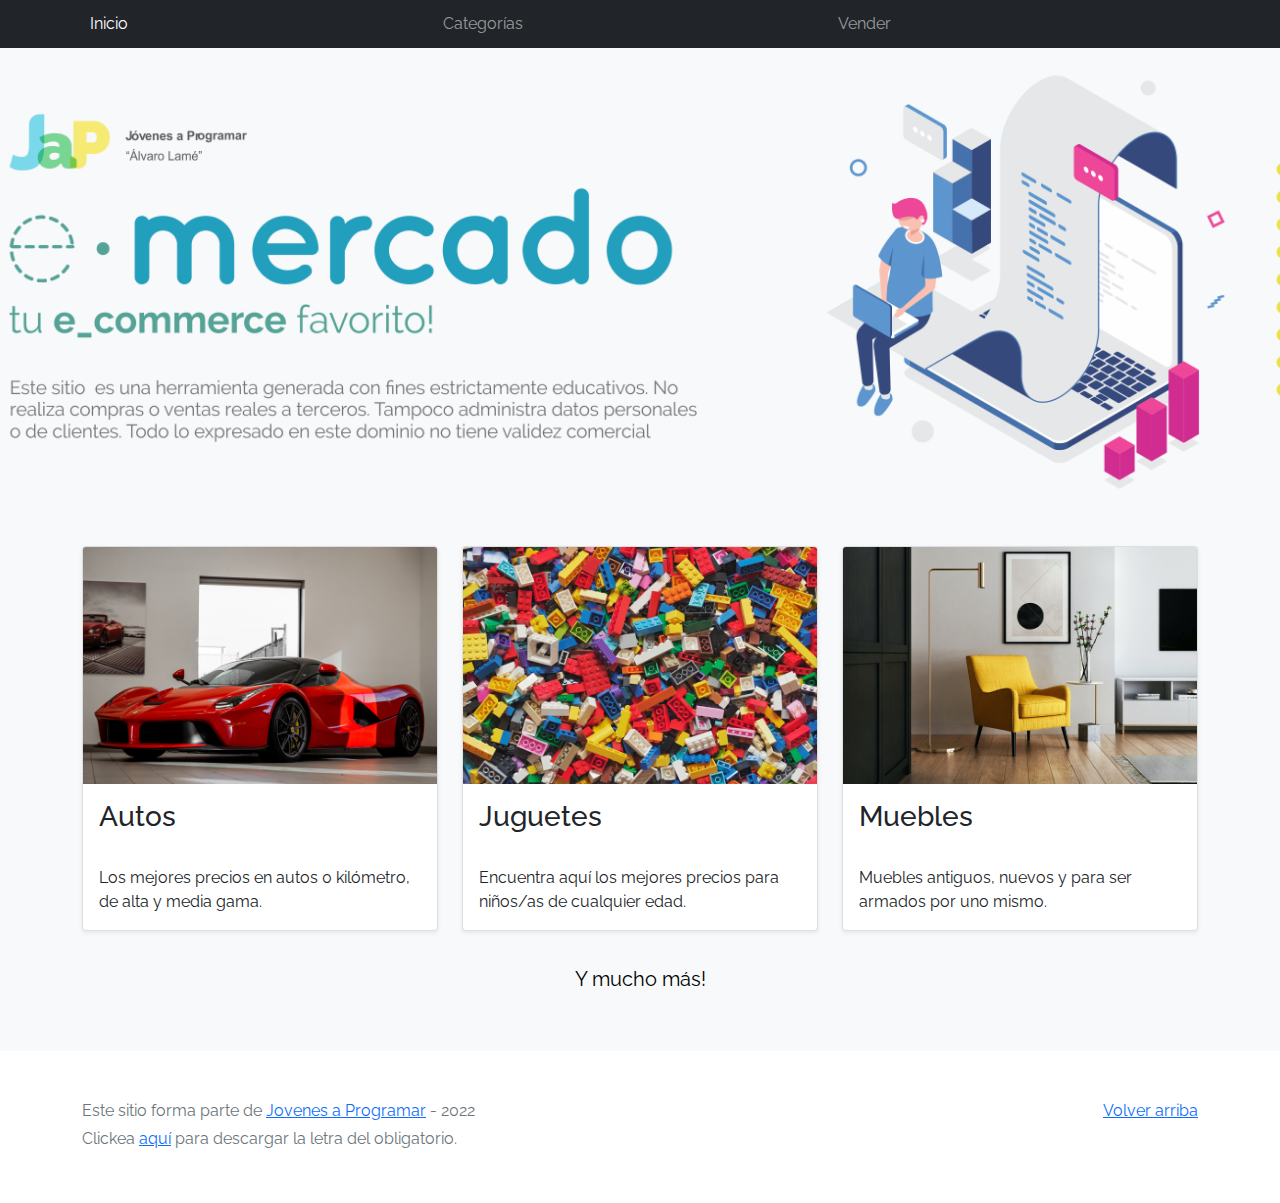
==== workspace-inicial/index.html @ 52ae19db "subir carpeta Workspace a repositorio para Entrega 0" ====
<!DOCTYPE html>
<html lang="es">

<head>
  <meta http-equiv="Content-Type" content="text/html; charset=UTF-8">
  <meta name="viewport" content="width=device-width, initial-scale=1, shrink-to-fit=no">
  <title>eMercado - Todo lo que busques está aquí</title>

  <link href="https://fonts.googleapis.com/css?family=Raleway:300,300i,400,400i,700,700i,900,900i" rel="stylesheet">
  <link href="css/bootstrap.min.css" rel="stylesheet">
  <link href="css/styles.css" rel="stylesheet">
</head>

<body>
  <nav class="navbar navbar-expand-lg navbar-dark bg-dark p-1">
    <div class="container">
      <button class="navbar-toggler" type="button" data-bs-toggle="collapse" data-bs-target="#navbarNav"
        aria-controls="navbarNav" aria-expanded="false" aria-label="Toggle navigation">
        <span class="navbar-toggler-icon"></span>
      </button>
      <div class="collapse navbar-collapse" id="navbarNav">
        <ul class="navbar-nav w-100 justify-content-between">
          <li class="nav-item">
            <a class="nav-link active" href="index.html">Inicio</a>
          </li>
          <li class="nav-item">
            <a class="nav-link" href="categories.html">Categorías</a>
          </li>
          <li class="nav-item">
            <a class="nav-link" href="sell.html">Vender</a>
          </li>
          <li class="nav-item">
          </li>
        </ul>
      </div>
    </div>
  </nav>
  <main>
    <div class="jumbotron text-center"></div>
    <div class="album py-5 bg-light">
      <div class="container">
        <div class="row">
          <div class="col-md-4">
            <div class="card mb-4 shadow-sm custom-card cursor-active" id="autos">
              <img class="bd-placeholder-img card-img-top" src="img/cars_index.jpg"
                alt="Imgagen representativa de la categoría 'Autos'">
              <h3 class="m-3">Autos</h3>
              <div class="card-body">
                <p class="card-text">Los mejores precios en autos 0 kilómetro, de alta y media gama.</p>
              </div>
            </div>
          </div>
          <div class="col-md-4">
            <div class="card mb-4 shadow-sm custom-card cursor-active" id="juguetes">
              <img class="bd-placeholder-img card-img-top" src="img/toys_index.jpg"
                alt="Imgagen representativa de la categoría 'Juguetes'">
              <h3 class="m-3">Juguetes</h3>
              <div class="card-body">
                <p class="card-text">Encuentra aquí los mejores precios para niños/as de cualquier edad.</p>
              </div>
            </div>
          </div>
          <div class="col-md-4">
            <div class="card mb-4 shadow-sm custom-card cursor-active" id="muebles">
              <img class="bd-placeholder-img card-img-top" src="img/furniture_index.jpg"
                alt="Imgagen representativa de la categoría 'Muebles'">
              <h3 class="m-3">Muebles</h3>
              <div class="card-body">
                <p class="card-text">Muebles antiguos, nuevos y para ser armados por uno mismo.</p>
              </div>
            </div>
          </div>
        </div>
        <div class="row">
          <a class="btn btn-light btn-lg btn-block" href="categories.html">Y mucho más!</a>
        </div>
      </div>
    </div>
  </main>
  <footer class="text-muted">
    <div class="container">
      <p class="float-end">
        <a href="#">Volver arriba</a>
      </p>
      <p>Este sitio forma parte de <a href="https://jovenesaprogramar.edu.uy/" target="_blank">Jovenes a Programar</a> -
        2022</p>
      <p>Clickea <a target="_blank" href="Letra.pdf">aquí</a> para descargar la letra del obligatorio.</p>
    </div>
  </footer>
  <script src="js/bootstrap.bundle.min.js"></script>
  <script src="js/index.js"></script>
  <script src="js/init.js"></script>
</body>

</html>
---- workspace-inicial/css/styles.css ----
.jumbotron,
.card-body,
.container,
.site-header {
  font-family: 'Raleway', serif !important;
}

.jumbotron .display-4 {
  font-weight: bold;
}

nav a {
  text-decoration: none;
}

.bd-placeholder-img {
  font-size: 1.125rem;
  text-anchor: middle;
  -webkit-user-select: none;
  -moz-user-select: none;
  -ms-user-select: none;
  user-select: none;
}

@media (min-width: 768px) {
  .bd-placeholder-img-lg {
    font-size: 3.5rem;
  }
}

.jumbotron {
  height: 50vh;
  padding: 5em inherit;
  margin-bottom: 0;
  background-color: #53C0FB;
  background: url('../img/cover_back.png');
  background-size: cover;
  background-position: center;
  background-repeat: no-repeat;
  color: black;
  font-weight: bold;
}

@media (min-width: 768px) {
  .jumbotron {
    padding-top: 6rem;
    padding-bottom: 6rem;
  }
}

.jumbotron p:last-child {
  margin-bottom: 0;
}

.jumbotron-heading {
  font-weight: 300;
}

.jumbotron .container {
  max-width: 40rem;
  background-color: rgba(255, 255, 255, 0.5);
  border-radius: 10px;
  text-shadow: 1px 1px 2px grey;
}

.jumbotron .lead {
  font-size: 38px;
}

footer {
  padding-top: 3rem;
  padding-bottom: 3rem;
}

footer p {
  margin-bottom: .25rem;
}

.site-header a {
  color: white;
  transition: ease-in-out color .15s;
}

.site-header .dropdown-menu a {
  color: black;
}

.dropzone {
  border: 2px dashed #0087F7;
  border-radius: 5px;
  background: white;
}

.img-fit {
  max-height: 100%;
}

.alert {
  position: fixed;
  top: 80px;
  width: 50%;
  left: 50%;
  transform: translate(-50%, 0);
}

.lds-ring {
  display: inline-block;
  position: relative;
  width: 64px;
  height: 64px;
  top: 50%;
  left: 50%;
}

.cursor-active {
  cursor: pointer;
}

.left {
  float: left;
  padding: 4px;
  background-color: rgba(255, 255, 255, 0.5);
}

.lds-ring div {
  box-sizing: border-box;
  display: block;
  position: absolute;
  width: 51px;
  height: 51px;
  margin: 6px;
  border: 6px solid #fff;
  border-radius: 50%;
  animation: lds-ring 1.2s cubic-bezier(0.5, 0, 0.5, 1) infinite;
  border-color: #fff transparent transparent transparent;
}

.lds-ring div:nth-child(1) {
  animation-delay: -0.45s;
}

.lds-ring div:nth-child(2) {
  animation-delay: -0.3s;
}

.lds-ring div:nth-child(3) {
  animation-delay: -0.15s;
}

@keyframes lds-ring {
  0% {
    transform: rotate(0deg);
  }

  100% {
    transform: rotate(360deg);
  }
}

.signin {
  width: 100%;
  max-width: 330px;
  padding: 15px;
  margin: auto;
}

#spinner-wrapper {
  position: fixed;
  background-color: rgba(0, 0, 0, 0.5);
  width: 100%;
  height: 100%;
  top: 0;
  left: 0;
  z-index: 1021;
  display: none;
}

main {
  min-height: calc(100vh - 210px);
}

a.custom-card,
a.custom-card:hover {
  color: inherit;
  text-decoration: inherit;
}

.checked {
  color: orange;
}
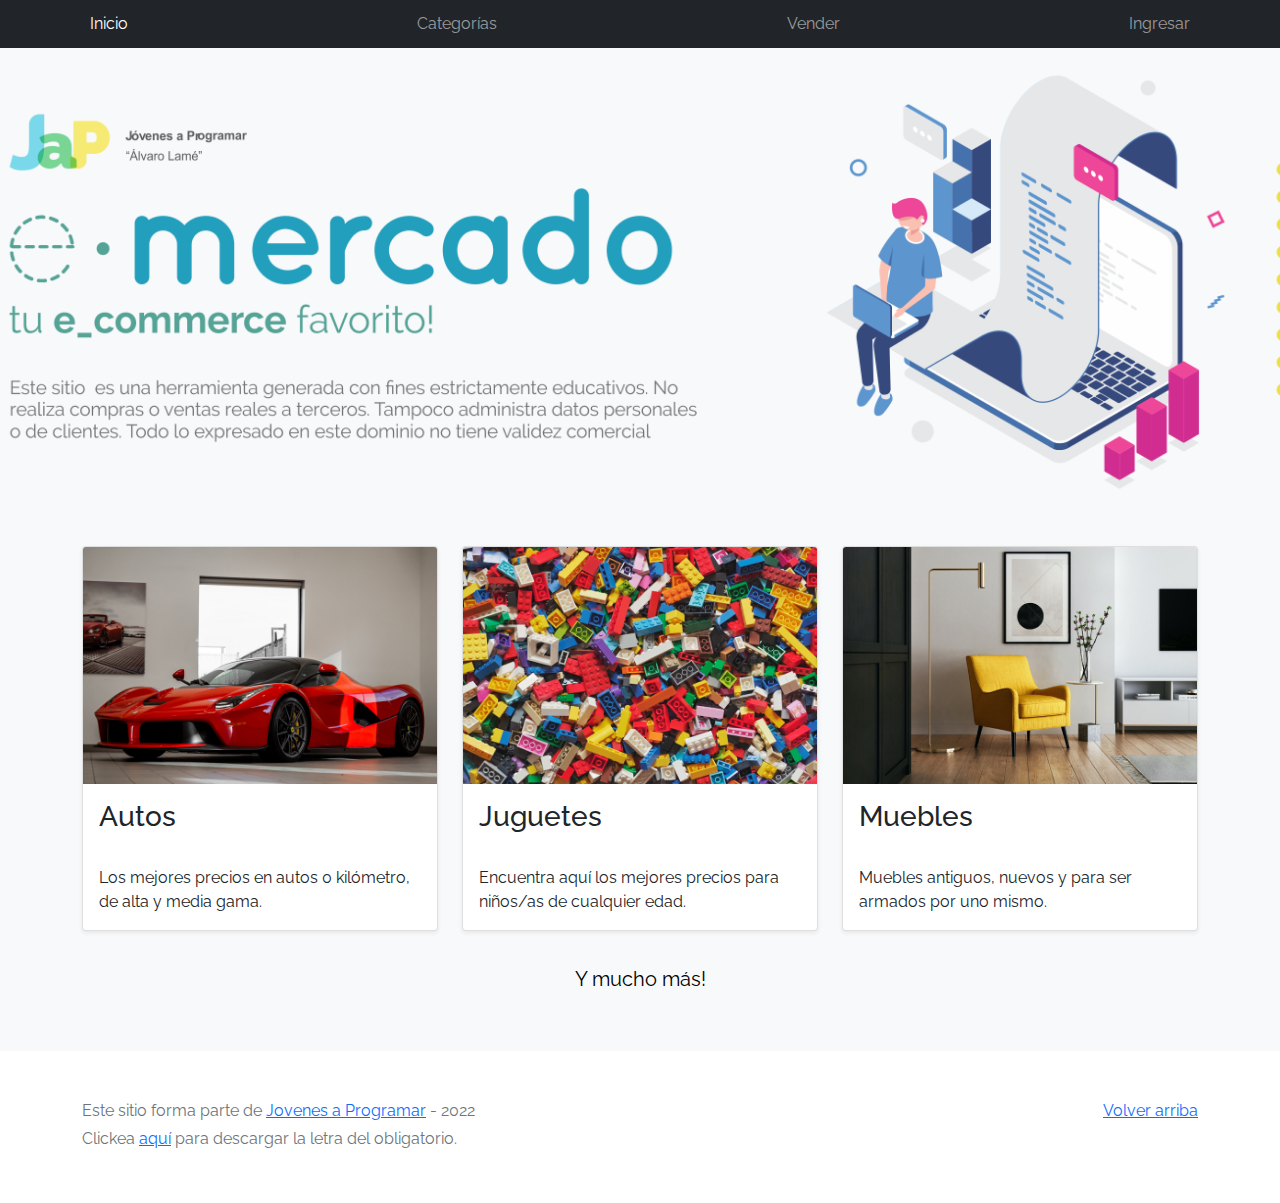
==== commit e54bfcbf: "entrega 1 individual, Login, Listar productos, acceder con Google" ====
--- a/workspace-inicial/index.html
+++ b/workspace-inicial/index.html
@@ -30,6 +30,7 @@
             <a class="nav-link" href="sell.html">Vender</a>
           </li>
           <li class="nav-item">
+            <a class="nav-link" href="login.html">Ingresar</a>
           </li>
         </ul>
       </div>
--- a/workspace-inicial/css/styles.css
+++ b/workspace-inicial/css/styles.css
@@ -187,4 +187,42 @@
 
 .checked {
   color: orange;
-}+}
+
+div#contenido {
+  position: absolute;
+  top: 30%;
+  left: 35%;
+
+}
+
+.anchoTotal {
+  width: 100%;
+}
+
+.contenedor {
+  text-align: center;
+  max-width: 40%;
+  margin: 0 auto;
+}
+
+#regBtn {
+  text-align: center;
+  background-color: #0087F7;
+  border: 2px solid #0087F7;
+  color: #fff;
+  margin-top: 10px;
+}
+
+#regresar {
+  text-align: center;
+  background-color: #0087F7;
+  border: 2px solid #0087F7;
+  color: #fff;
+  margin-top: 10px;
+}
+
+#g-signin2 {
+  text-align: center;
+}
+
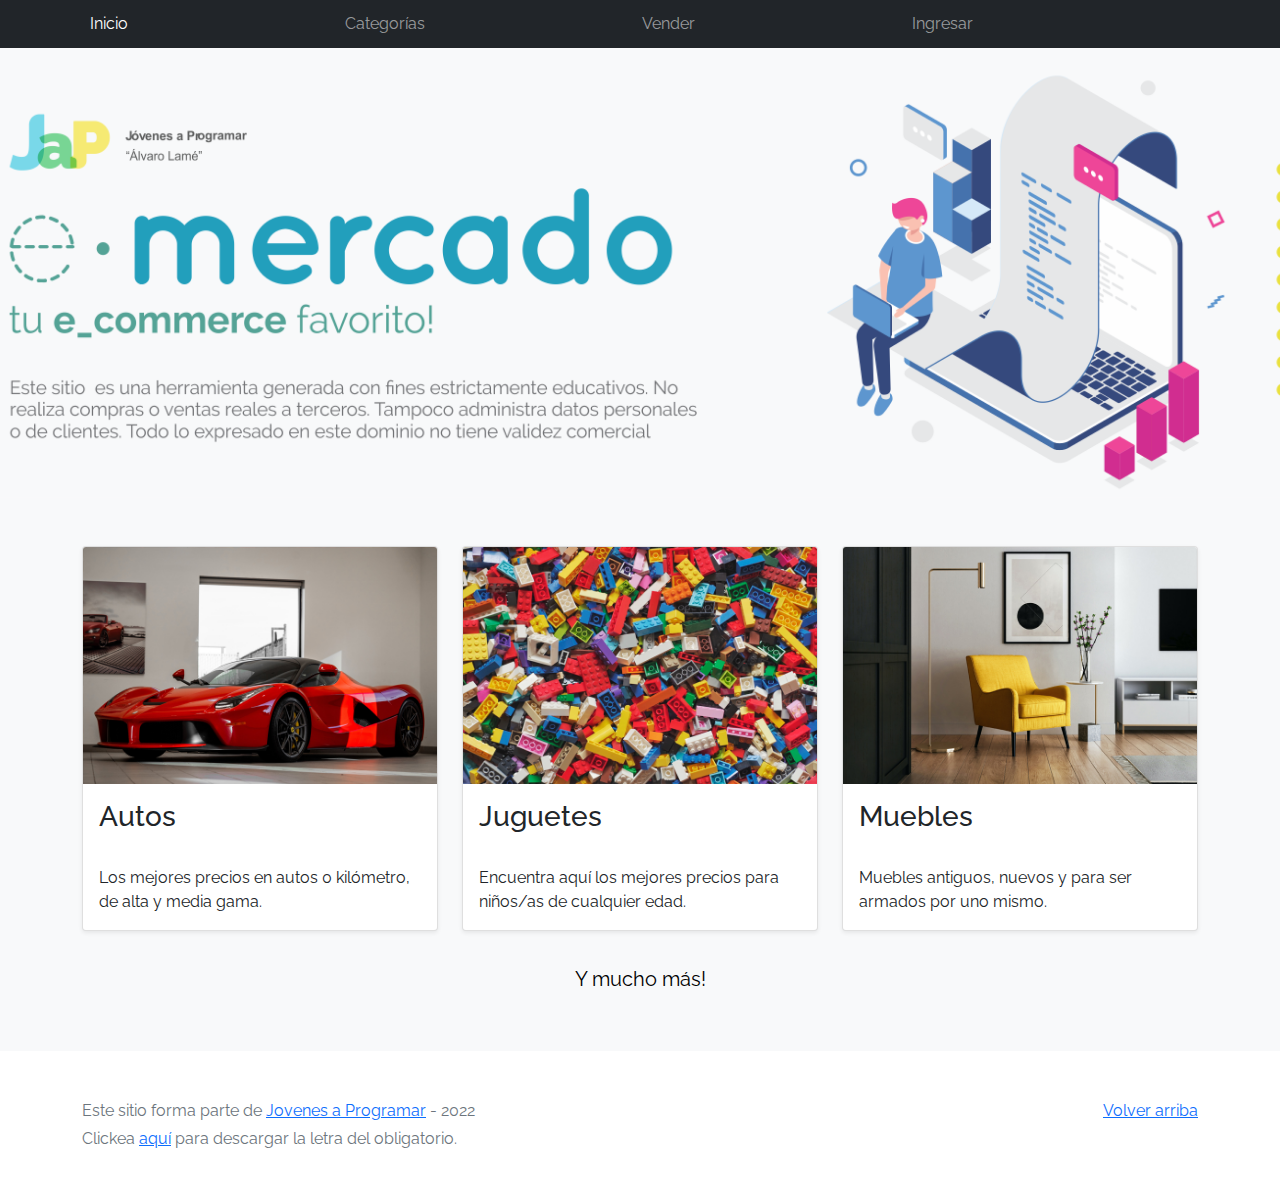
==== commit ab0cf68e: "entrega 2 jap - nombre de ususario en inicio de sesion - ver todos los productos - ordenar filtrar y" ====
--- a/workspace-inicial/index.html
+++ b/workspace-inicial/index.html
@@ -11,7 +11,7 @@
   <link href="css/styles.css" rel="stylesheet">
 </head>
 
-<body>
+<body onload="logueo()">
   <nav class="navbar navbar-expand-lg navbar-dark bg-dark p-1">
     <div class="container">
       <button class="navbar-toggler" type="button" data-bs-toggle="collapse" data-bs-target="#navbarNav"
@@ -31,6 +31,9 @@
           </li>
           <li class="nav-item">
             <a class="nav-link" href="login.html">Ingresar</a>
+          </li>
+          <li class="nav-item">
+            <a class="nav-link" id="usuario">Usuario</a>
           </li>
         </ul>
       </div>
@@ -91,6 +94,13 @@
   <script src="js/bootstrap.bundle.min.js"></script>
   <script src="js/index.js"></script>
   <script src="js/init.js"></script>
+  <script>
+    function logueo() {
+      document.getElementById('usuario').innerHTML = localStorage.getItem("inputUSUARIO");
+    }
+
+  </script>
+
 </body>
 
 </html>--- a/workspace-inicial/css/styles.css
+++ b/workspace-inicial/css/styles.css
@@ -226,3 +226,7 @@
   text-align: center;
 }
 
+
+
+
+
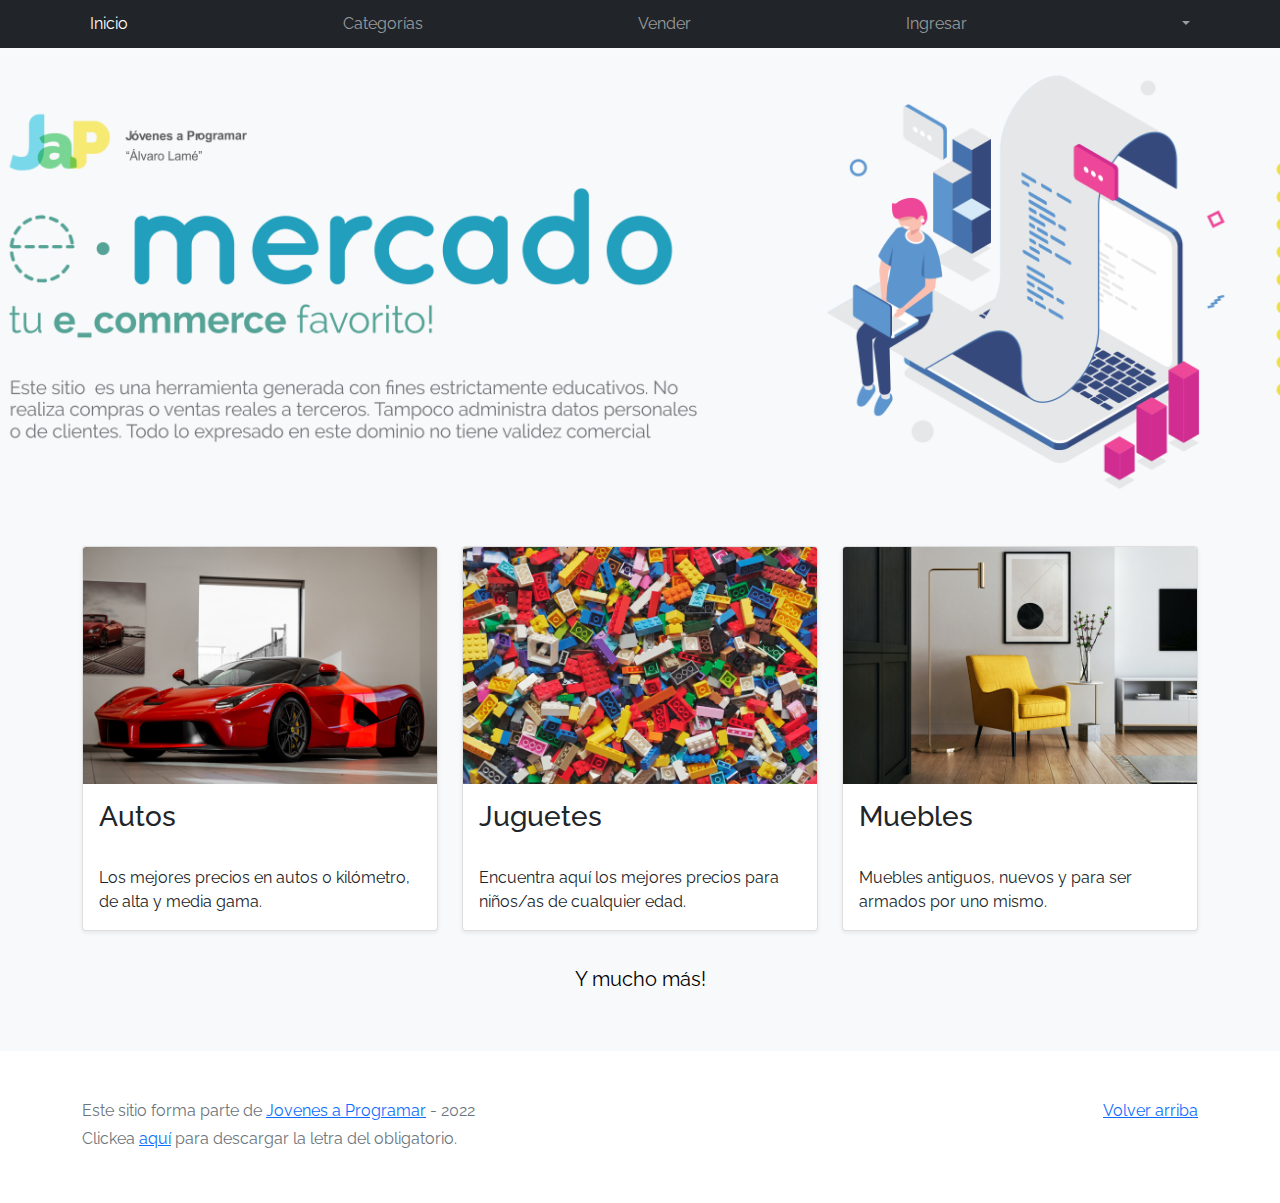
==== commit 61a1216e: "entrega 4 JAP" ====
--- a/workspace-inicial/index.html
+++ b/workspace-inicial/index.html
@@ -32,9 +32,18 @@
           <li class="nav-item">
             <a class="nav-link" href="login.html">Ingresar</a>
           </li>
-          <li class="nav-item">
-            <a class="nav-link" id="usuario">Usuario</a>
-          </li>
+          <li class="nav-item dropdown">
+            <a class="nav-link dropdown-toggle" href="#" id="navbarDarkDropdownMenuLink" role="button" data-bs-toggle="dropdown" aria-expanded="false">
+              Usuario
+            </a>
+            <ul class="dropdown-menu dropdown-menu-dark" aria-labelledby="navbarDarkDropdownMenuLink">
+              <li><a class="dropdown-item action" href="cart.html">Mi Carrito</a></li>
+              <li><a class="dropdown-item action" href="my-profile.html">Mi Perfil</a></li>
+              <div class="dropdown-divider"></div>
+                <li><a class="dropdown-item action" id="resetUser" href="login.html">Cerrar Sesion</a></li>
+              </div>
+            </ul>
+          </li>  
         </ul>
       </div>
     </div>
@@ -96,7 +105,8 @@
   <script src="js/init.js"></script>
   <script>
     function logueo() {
-      document.getElementById('usuario').innerHTML = localStorage.getItem("inputUSUARIO");
+      document.getElementById('navbarDarkDropdownMenuLink').innerHTML = localStorage.getItem("inputUSUARIO");
+      document.getElementById("resetUser").value = "";
     }
 
   </script>
